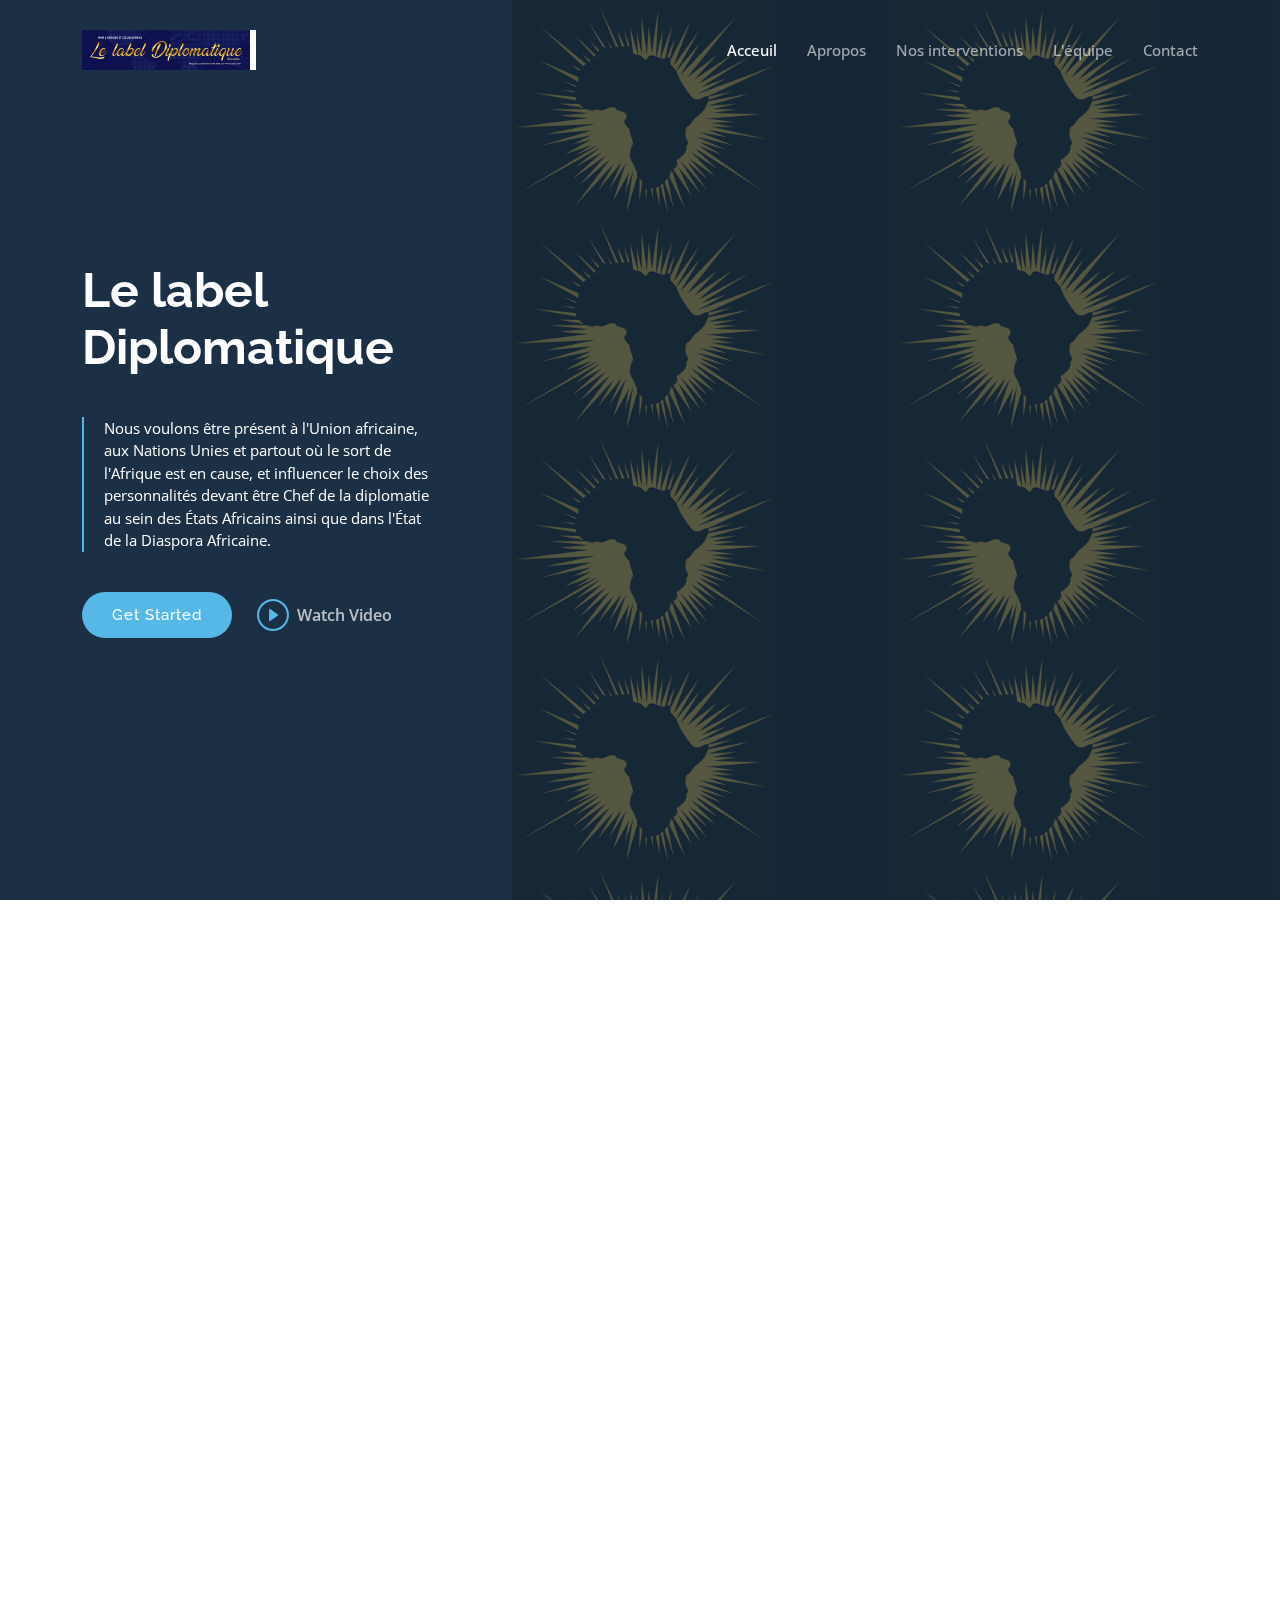
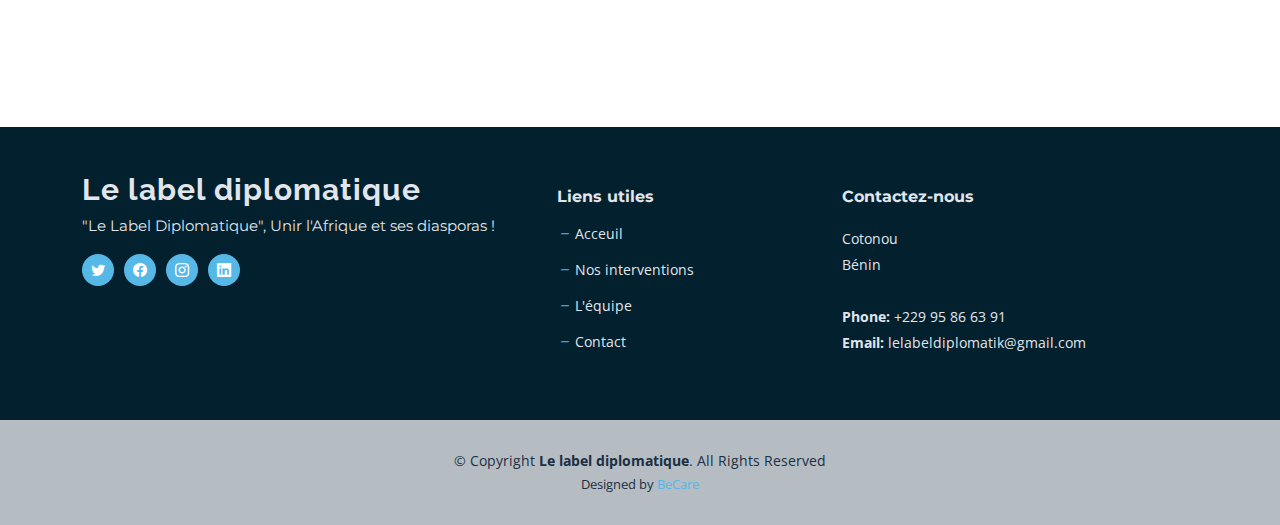
==== index.html @ 6b395da6 "first commit" ====
<!DOCTYPE html>
<html lang="en">

<head>
  <meta charset="utf-8">
  <meta content="width=device-width, initial-scale=1.0" name="viewport">

  <title>Le lael diplomatique</title>
  <meta content="" name="description">
  <meta content="" name="keywords">

  <!-- Favicons -->
  <link href="assets/img/favicon.svg" rel="icon">
  <link href="assets/img/apple-touch-icon.png" rel="apple-touch-icon">

  <!-- Google Fonts -->
  <link rel="preconnect" href="https://fonts.googleapis.com">
  <link rel="preconnect" href="https://fonts.gstatic.com" crossorigin>
  <link href="https://fonts.googleapis.com/css2?family=Open+Sans:ital,wght@0,300;0,400;0,500;0,600;0,700;1,300;1,400;1,600;1,700&family=Montserrat:ital,wght@0,300;0,400;0,500;0,600;0,700;1,300;1,400;1,500;1,600;1,700&family=Raleway:ital,wght@0,300;0,400;0,500;0,600;0,700;1,300;1,400;1,500;1,600;1,700&display=swap" rel="stylesheet">

  <!-- Vendor CSS Files -->
  <link href="assets/vendor/bootstrap/css/bootstrap.min.css" rel="stylesheet">
  <link href="assets/vendor/bootstrap-icons/bootstrap-icons.css" rel="stylesheet">
  <link href="assets/vendor/aos/aos.css" rel="stylesheet">
  <link href="assets/vendor/glightbox/css/glightbox.min.css" rel="stylesheet">
  <link href="assets/vendor/swiper/swiper-bundle.min.css" rel="stylesheet">
  <link href="assets/vendor/remixicon/remixicon.css" rel="stylesheet">

  <!-- Template Main CSS File -->
  <link href="assets/css/main.css" rel="stylesheet">

</head>

<body class="page-index">

  <!-- ======= Header ======= -->
  <header id="header" class="header d-flex align-items-center fixed-top">
    <div class="container-fluid container-xl d-flex align-items-center justify-content-between">

      <a href="index.html" class="logo d-flex align-items-center">
        <!-- Uncomment the line below if you also wish to use an image logo -->
        <!-- <img src="assets/img/logo.png" alt=""> -->
        <h1 class="d-flex align-items-center" style="background-color: white;"><img src="assets/img/lelabel.jpeg" alt=""></h1>
      </a>


      <i class="mobile-nav-toggle mobile-nav-show bi bi-list"></i>
      <i class="mobile-nav-toggle mobile-nav-hide d-none bi bi-x"></i>

      <nav id="navbar" class="navbar">
        <ul>
          <li><a href="index.html" class="active">Acceuil</a></li>
          <li><a href="#why-us">Apropos</a></li>
          <!-- .navbar <li><a href="services.html">Services</a></li>-->
          <li><a href="interviews.html">Nos interventions</a></li>
          <!--<li><a href="portfolio.html">Blog</a></li>-->
          <li><a href="team.html">L'équipe</a></li>
          <li><a href="contact.html">Contact</a></li>
        </ul>
      </nav><!-- .navbar -->
    </div>
  </header><!-- End Header -->

  <!-- ======= Hero Section ======= -->
  <section id="hero" class="hero d-flex align-items-center">
    <div class="container">
      <div class="row">
        <div class="col-xl-4">
          <h2 data-aos="fade-up">Le label Diplomatique</h2>
          <blockquote data-aos="fade-up" data-aos-delay="100">
            <p>Nous voulons être présent à l'Union africaine, aux Nations Unies et partout où le sort de l'Afrique est en cause, et influencer le choix des personnalités devant être Chef de la diplomatie au sein des États Africains ainsi que dans l'État de la Diaspora Africaine. </p>
          </blockquote>
          <div class="d-flex" data-aos="fade-up" data-aos-delay="200">
            <a href="#about" class="btn-get-started">Get Started</a>
            <a href="https://www.youtube.com/watch?v=LXb3EKWsInQ" class="glightbox btn-watch-video d-flex align-items-center"><i class="bi bi-play-circle"></i><span>Watch Video</span></a>
          </div>
        </div>
      </div>
    </div>
  </section><!-- End Hero Section -->

  <main id="main">

    <!-- ======= Why Choose Us Section ======= -->
    <section id="why-us" class="why-us">
      <div class="container" data-aos="fade-up">

        <div class="section-header">
          <h2>Pourquoi nous ?</h2>

        </div>

        <div class="row g-0" data-aos="fade-up" data-aos-delay="200">

          <div class="col-xl-5 img-bg" style="background-image: url('assets/img/img-2.jpg')"></div>
          <div class="col-xl-7 slides  position-relative">

            <div class="slides-1 swiper">
              <div class="swiper-wrapper">

                <div class="swiper-slide">
                  <div class="item">
                    <h3 class="mb-3">Le Magazine panafricain</h3>
                    <!---<h4 class="mb-3">Optio reiciendis accusantium iusto architecto at quia minima maiores quidem, dolorum.</h4>-->
                    <p> Il est entièrement dédié à la Diplomatie et aux Relations Internationales dénommé "Le Label Diplomatique" qui vise à déconstruire les fakes news des grandes puissances sur l'Afrique et révéler le vrai visage du "Berceau de l'humanité", à travers les hommes, les femmes et les jeunes qui travaillent à lui faire reprendre toute sa place dans le Concert des Nations.</p>
                  </div>
                </div><!-- End slide item -->

      

                <div class="swiper-slide">
                  <div class="item">
                    <h3 class="mb-3">Notre objectif</h3>
                    <!--<h4 class="mb-3">Necessitatibus voluptatibus explicabo dolores a vitae voluptatum.</h4>-->
                    <p>Dans les cinq (5) prochaines années, nous entendons travailler à davantage faire connaître toutes les bonnes initiatives qui propulsent le développement de l'Afrique et ceci à travers l'Etat de la Diaspora Africaine ainsi que des 54 États Africains. </p>
                  </div>
                </div><!-- End slide item -->

                <div class="swiper-slide">
                  <div class="item">
                    <h3 class="mb-3">Comment y arriver ?</h3>
                    <!--<h4 class="mb-3">Tempora quos est ut quia adipisci ut voluptas. Deleniti laborum soluta nihil est. Eum similique neque autem ut.</h4>-->
                    <p>Nous voulons être présent à l'Union africaine, aux Nations Unies et partout où le sort de l'Afrique est en cause, et influencer le choix des personnalités devant être Chef de la diplomatie au sein des États Africains ainsi que dans l'État de la Diaspora Africaine.</p>
                  </div>
                </div><!-- End slide item -->

              </div>
              <div class="swiper-pagination"></div>
            </div>
            <div class="swiper-button-prev"></div>
            <div class="swiper-button-next"></div>
          </div>

        </div>

      </div>
    </section><!-- End Why Choose Us Section -->

    <!-- ======= Our Services Section ======= -->
    <section id="services-list" class="services-list" style="display: none;">
      <div class="container" data-aos="fade-up">

        <div class="section-header">
          <h2>Our Services</h2>

        </div>

        <div class="row gy-5">

          <div class="col-lg-4 col-md-6 service-item d-flex" data-aos="fade-up" data-aos-delay="100">
            <div class="icon flex-shrink-0"><i class="bi bi-briefcase" style="color: #f57813;"></i></div>
            <div>
              <h4 class="title"><a href="#" class="stretched-link">Lorem Ipsum</a></h4>
              <p class="description">Voluptatum deleniti atque corrupti quos dolores et quas molestias excepturi sint occaecati cupiditate non provident</p>
            </div>
          </div>
          <!-- End Service Item -->

          <div class="col-lg-4 col-md-6 service-item d-flex" data-aos="fade-up" data-aos-delay="200">
            <div class="icon flex-shrink-0"><i class="bi bi-card-checklist" style="color: #15a04a;"></i></div>
            <div>
              <h4 class="title"><a href="#" class="stretched-link">Dolor Sitema</a></h4>
              <p class="description">Minim veniam, quis nostrud exercitation ullamco laboris nisi ut aliquip ex ea commodo consequat tarad limino ata</p>
            </div>
          </div><!-- End Service Item -->

          <div class="col-lg-4 col-md-6 service-item d-flex" data-aos="fade-up" data-aos-delay="300">
            <div class="icon flex-shrink-0"><i class="bi bi-bar-chart" style="color: #d90769;"></i></div>
            <div>
              <h4 class="title"><a href="#" class="stretched-link">Sed ut perspiciatis</a></h4>
              <p class="description">Duis aute irure dolor in reprehenderit in voluptate velit esse cillum dolore eu fugiat nulla pariatur</p>
            </div>
          </div><!-- End Service Item -->

          <div class="col-lg-4 col-md-6 service-item d-flex" data-aos="fade-up" data-aos-delay="400">
            <div class="icon flex-shrink-0"><i class="bi bi-binoculars" style="color: #15bfbc;"></i></div>
            <div>
              <h4 class="title"><a href="#" class="stretched-link">Magni Dolores</a></h4>
              <p class="description">Excepteur sint occaecat cupidatat non proident, sunt in culpa qui officia deserunt mollit anim id est laborum</p>
            </div>
          </div><!-- End Service Item -->

          <div class="col-lg-4 col-md-6 service-item d-flex" data-aos="fade-up" data-aos-delay="500">
            <div class="icon flex-shrink-0"><i class="bi bi-brightness-high" style="color: #f5cf13;"></i></div>
            <div>
              <h4 class="title"><a href="#" class="stretched-link">Nemo Enim</a></h4>
              <p class="description">At vero eos et accusamus et iusto odio dignissimos ducimus qui blanditiis praesentium voluptatum deleniti atque</p>
            </div>
          </div><!-- End Service Item -->

          <div class="col-lg-4 col-md-6 service-item d-flex" data-aos="fade-up" data-aos-delay="600">
            <div class="icon flex-shrink-0"><i class="bi bi-calendar4-week" style="color: #1335f5;"></i></div>
            <div>
              <h4 class="title"><a href="#" class="stretched-link">Eiusmod Tempor</a></h4>
              <p class="description">Et harum quidem rerum facilis est et expedita distinctio. Nam libero tempore, cum soluta nobis est eligendi</p>
            </div>
          </div><!-- End Service Item -->

        </div>

      </div>
    </section><!-- End Our Services Section -->

    <!-- ======= Call To Action Section ======= -->
    <section id="call-to-action" class="call-to-action" style="display: none;">
      <div class="container" data-aos="fade-up">
        <div class="row justify-content-center">
          <div class="col-lg-6 text-center">
            <h3>Ut fugiat aliquam aut non</h3>
            <p>Duis aute irure dolor in reprehenderit in voluptate velit esse cillum dolore eu fugiat nulla pariatur. Excepteur sint occaecat cupidatat non proident.</p>
            <a class="cta-btn" href="#">Call To Action</a>
          </div>
        </div>

      </div>
    </section><!-- End Call To Action Section -->

    <!-- ======= Features Section ======= -->
    <section id="features" class="features" style="display: none;">

      <div class="container" data-aos="fade-up">
        <div class="row">
          <div class="col-lg-7" data-aos="fade-up" data-aos-delay="100">
            <h3>Powerful Features for <br>Your Business</h3>

            <div class="row gy-4">

              <div class="col-md-6">
                <div class="icon-list d-flex">
                  <i class="ri-store-line" style="color: #ffbb2c;"></i>
                  <span>Easy Cart Features</span>
                </div>
              </div><!-- End Icon List Item-->

              <div class="col-md-6">
                <div class="icon-list d-flex">
                  <i class="ri-bar-chart-box-line" style="color: #5578ff;"></i>
                  <span>Sit amet consectetur adipisicing</span>
                </div>
              </div><!-- End Icon List Item-->

              <div class="col-md-6">
                <div class="icon-list d-flex">
                  <i class="ri-calendar-todo-line" style="color: #e80368;"></i>
                  <span>Ipsum Rerum Explicabo</span>
                </div>
              </div><!-- End Icon List Item-->

              <div class="col-md-6">
                <div class="icon-list d-flex">
                  <i class="ri-paint-brush-line" style="color: #e361ff;"></i>
                  <span>Easy Cart Features</span>
                </div>
              </div><!-- End Icon List Item-->

              <div class="col-md-6">
                <div class="icon-list d-flex">
                  <i class="ri-database-2-line" style="color: #47aeff;"></i>
                  <span>Easy Cart Features</span>
                </div>
              </div><!-- End Icon List Item-->

              <div class="col-md-6">
                <div class="icon-list d-flex">
                  <i class="ri-gradienter-line" style="color: #ffa76e;"></i>
                  <span>Sit amet consectetur adipisicing</span>
                </div>
              </div><!-- End Icon List Item-->

              <div class="col-md-6">
                <div class="icon-list d-flex">
                  <i class="ri-file-list-3-line" style="color: #11dbcf;"></i>
                  <span>Ipsum Rerum Explicabo</span>
                </div>
              </div><!-- End Icon List Item-->

              <div class="col-md-6">
                <div class="icon-list d-flex">
                  <i class="ri-base-station-line" style="color: #ff5828;"></i>
                  <span>Easy Cart Features</span>
                </div>
              </div><!-- End Icon List Item-->
            </div>
          </div>
          <div class="col-lg-5 position-relative" data-aos="fade-up" data-aos-delay="200">
            <div class="phone-wrap">
              <img src="assets/img/iphone.png" alt="Image" class="img-fluid">
            </div>
          </div>
        </div>

      </div>

      <div class="details">
        <div class="container" data-aos="fade-up" data-aos-delay="300">
          <div class="row">
            <div class="col-md-6">
              <h4>Labore Sdio Lidui<br>Bonde Naruto</h4>
              <p>Lorem ipsum dolor sit amet, consectetur adipisicing elit. Numquam nostrum molestias doloremque quae delectus odit minima corrupti blanditiis quo animi!</p>
              <a href="#about" class="btn-get-started">Get Started</a>
            </div>
          </div>

        </div>
      </div>

    </section><!-- End Features Section -->

    <!-- ======= Recent Blog Posts Section ======= -->
    <section id="recent-posts" class="recent-posts" style="display: none;">
      <div class="container" data-aos="fade-up">

        <div class="section-header">
          <h2>Recent Blog Posts</h2>

        </div>

        <div class="row gy-5">

          <div class="col-xl-3 col-md-6" data-aos="fade-up" data-aos-delay="100">
            <div class="post-box">
              <div class="post-img"><img src="assets/img/blog/blog-1.jpg" class="img-fluid" alt=""></div>
              <div class="meta">
                <span class="post-date">Tue, December 12</span>
                <span class="post-author"> / Julia Parker</span>
              </div>
              <h3 class="post-title">Eum ad dolor et. Autem aut fugiat debitis</h3>
              <p>Illum voluptas ab enim placeat. Adipisci enim velit nulla. Vel omnis laudantium. Asperiores eum ipsa est officiis. Modi qui magni est...</p>
              <a href="blog-details.html" class="readmore stretched-link"><span>Read More</span><i class="bi bi-arrow-right"></i></a>
            </div>
          </div>

          <div class="col-xl-3 col-md-6" data-aos="fade-up" data-aos-delay="200">
            <div class="post-box">
              <div class="post-img"><img src="assets/img/blog/blog-2.jpg" class="img-fluid" alt=""></div>
              <div class="meta">
                <span class="post-date">Fri, September 05</span>
                <span class="post-author"> / Mario Douglas</span>
              </div>
              <h3 class="post-title">Et repellendus molestiae qui est sed omnis</h3>
              <p>Voluptatem nesciunt omnis libero autem tempora enim ut ipsam id. Odit quia ab eum assumenda. Quisquam omnis doloribus...</p>
              <a href="blog-details.html" class="readmore stretched-link"><span>Read More</span><i class="bi bi-arrow-right"></i></a>
            </div>
          </div>

          <div class="col-xl-3 col-md-6" data-aos="fade-up" data-aos-delay="300">
            <div class="post-box">
              <div class="post-img"><img src="assets/img/blog/blog-3.jpg" class="img-fluid" alt=""></div>
              <div class="meta">
                <span class="post-date">Tue, July 27</span>
                <span class="post-author"> / Lisa Hunter</span>
              </div>
              <h3 class="post-title">Quia assumenda est et veritati</h3>
              <p>Quia nam eaque omnis explicabo similique eum quaerat similique laboriosam. Quis omnis repellat sed quae consectetur magnam...</p>
              <a href="blog-details.html" class="readmore stretched-link"><span>Read More</span><i class="bi bi-arrow-right"></i></a>
            </div>
          </div>

          <div class="col-xl-3 col-md-6" data-aos="fade-up" data-aos-delay="400">
            <div class="post-box">
              <div class="post-img"><img src="assets/img/blog/blog-4.jpg" class="img-fluid" alt=""></div>
              <div class="meta">
                <span class="post-date">Tue, Sep 16</span>
                <span class="post-author"> / Mario Douglas</span>
              </div>
              <h3 class="post-title">Pariatur quia facilis similique deleniti</h3>
              <p>Et consequatur eveniet nam voluptas commodi cumque ea est ex. Aut quis omnis sint ipsum earum quia eligendi...</p>
              <a href="blog-details.html" class="readmore stretched-link"><span>Read More</span><i class="bi bi-arrow-right"></i></a>
            </div>
          </div>

        </div>

      </div>
    </section><!-- End Recent Blog Posts Section -->
<div></div><br><br><br>
  </main><!-- End #main -->

  <!-- ======= Footer ======= -->
  <footer id="footer" class="footer" >

    <div class="footer-content" style="background-color: #03202e;">
      <div class="container">
        <div class="row gy-4">
          <div class="col-lg-5 col-md-12 footer-info">
            <a href="index.html" class="logo d-flex align-items-center">
              <span style="color: #e1e6ec;">Le label diplomatique</span>
            </a>
            <p style="color: #e1e6ec;">"Le Label Diplomatique", Unir l'Afrique et ses diasporas !</p>
            <div class="social-links d-flex  mt-3">
              <a href="#" class="twitter"><i class="bi bi-twitter"></i></a>
              <a href="#" class="facebook"><i class="bi bi-facebook"></i></a>
              <a href="#" class="instagram"><i class="bi bi-instagram"></i></a>
              <a href="#" class="linkedin"><i class="bi bi-linkedin"></i></a>
            </div>
          </div>

          <div class="col-lg-3 col-6 footer-links">
            <h4>Liens utiles</h4>
            <ul>
              <li><i class="bi bi-dash"></i> <a href="#">Acceuil</a></li>
              <li><i class="bi bi-dash"></i> <a href="#">Nos interventions</a></li>
              <li><i class="bi bi-dash"></i> <a href="#">L'équipe</a></li>
              <li><i class="bi bi-dash"></i> <a href="#">Contact</a></li>
            </ul>
          </div>

          <div class="col-lg-4 col-md-12 footer-contact text-center text-md-start">
            <h4>Contactez-nous</h4>
            <p style="color: #e1e6ec;">
              Cotonou<br>
              Bénin <br><br>
              <strong>Phone:</strong> +229 95 86 63 91<br>
              <strong>Email:</strong> lelabeldiplomatik@gmail.com<br>
            </p>

          </div>

        </div>
      </div>
    </div>

    <div class="footer-legal" style="background-color: #03202e4b;">
      <div class="container">
        <div class="copyright">
          &copy; Copyright <strong><span>Le label diplomatique</span></strong>. All Rights Reserved
        </div>
        <div class="credits">
          <!-- All the links in the footer should remain intact. -->
          <!-- You can delete the links only if you purchased the pro version. -->
          <!-- Licensing information: https://bootstrapmade.com/license/ -->
          <!-- Purchase the pro version with working PHP/AJAX contact form: https://bootstrapmade.com/nova-bootstrap-business-template/ -->
          Designed by <a href="https://bootstrapmade.com/">BeCare</a>
        </div>
      </div>
    </div>
  </footer><!-- End Footer -->
  <!-- End Footer -->

  <a href="#" class="scroll-top d-flex align-items-center justify-content-center"><i class="bi bi-arrow-up-short"></i></a>

  <div id="preloader"></div>

  <!-- Vendor JS Files -->
  <script src="assets/vendor/bootstrap/js/bootstrap.bundle.min.js"></script>
  <script src="assets/vendor/aos/aos.js"></script>
  <script src="assets/vendor/glightbox/js/glightbox.min.js"></script>
  <script src="assets/vendor/swiper/swiper-bundle.min.js"></script>
  <script src="assets/vendor/isotope-layout/isotope.pkgd.min.js"></script>
  <script src="assets/vendor/php-email-form/validate.js"></script>

  <!-- Template Main JS File -->
  <script src="assets/js/main.js"></script>

</body>

</html>
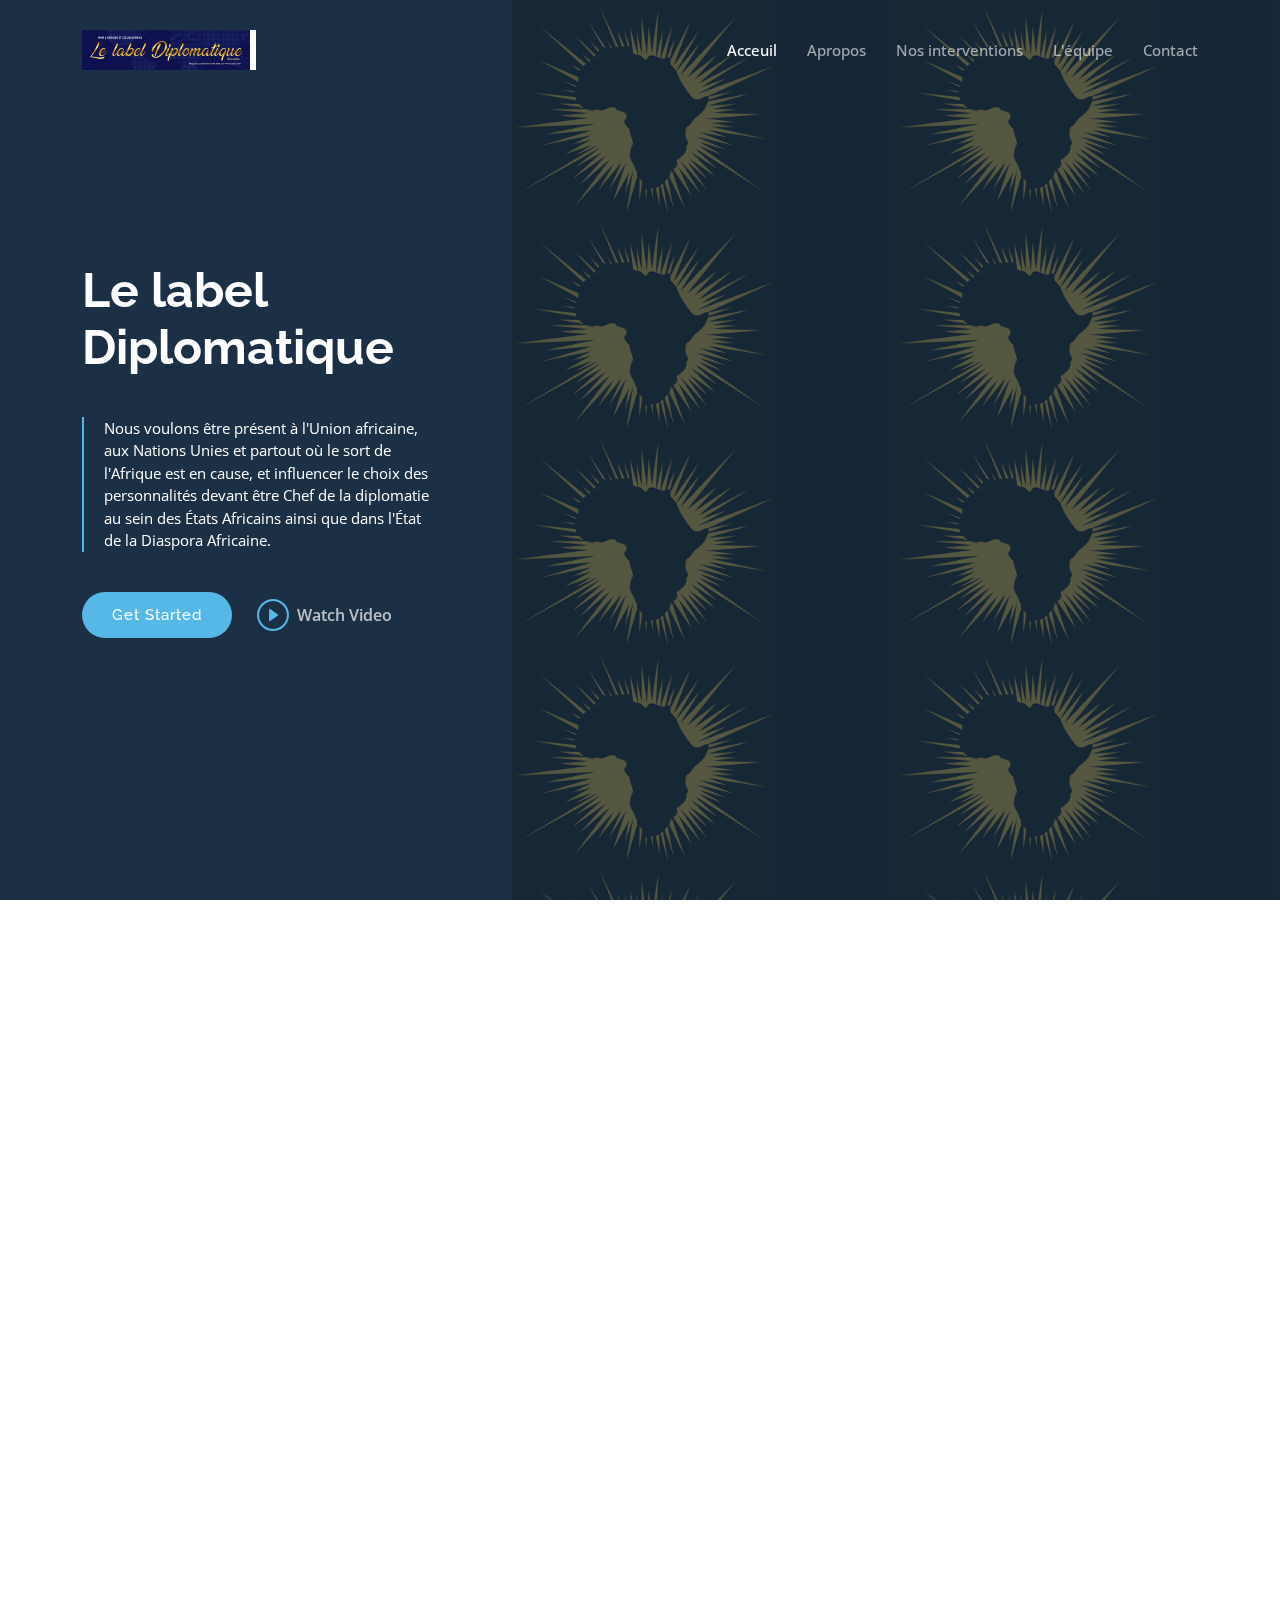
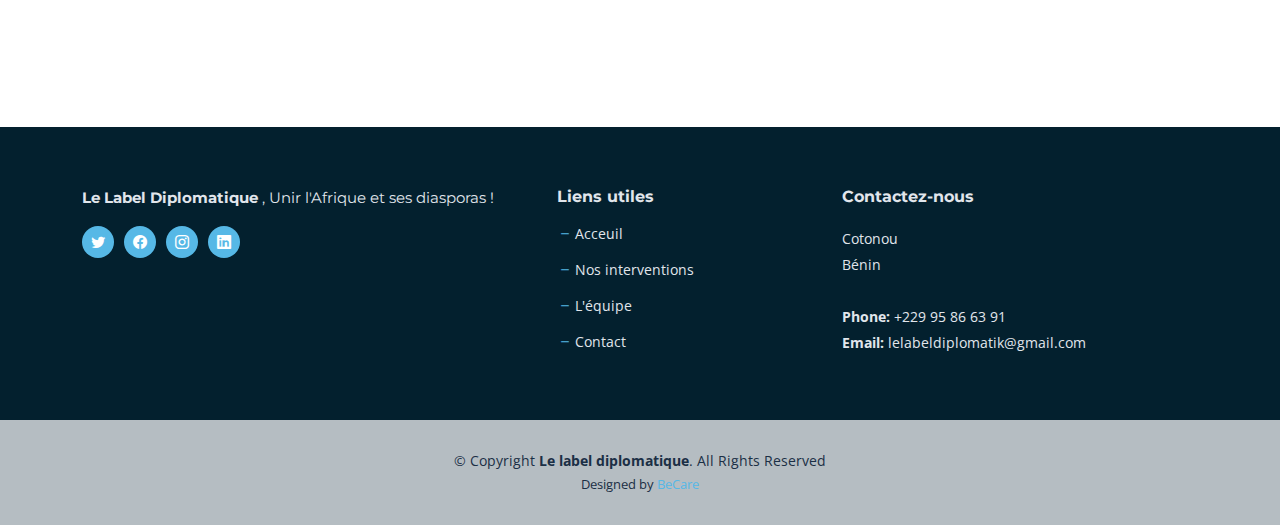
==== commit 61dc1985: "footer change" ====
--- a/index.html
+++ b/index.html
@@ -383,10 +383,10 @@
       <div class="container">
         <div class="row gy-4">
           <div class="col-lg-5 col-md-12 footer-info">
-            <a href="index.html" class="logo d-flex align-items-center">
+            <!-- <a href="index.html" class="logo d-flex align-items-center">
               <span style="color: #e1e6ec;">Le label diplomatique</span>
-            </a>
-            <p style="color: #e1e6ec;">"Le Label Diplomatique", Unir l'Afrique et ses diasporas !</p>
+            </a>-->
+            <p style="color: #e1e6ec;"><strong >Le Label Diplomatique</strong> , Unir l'Afrique et ses diasporas !</p>
             <div class="social-links d-flex  mt-3">
               <a href="#" class="twitter"><i class="bi bi-twitter"></i></a>
               <a href="#" class="facebook"><i class="bi bi-facebook"></i></a>
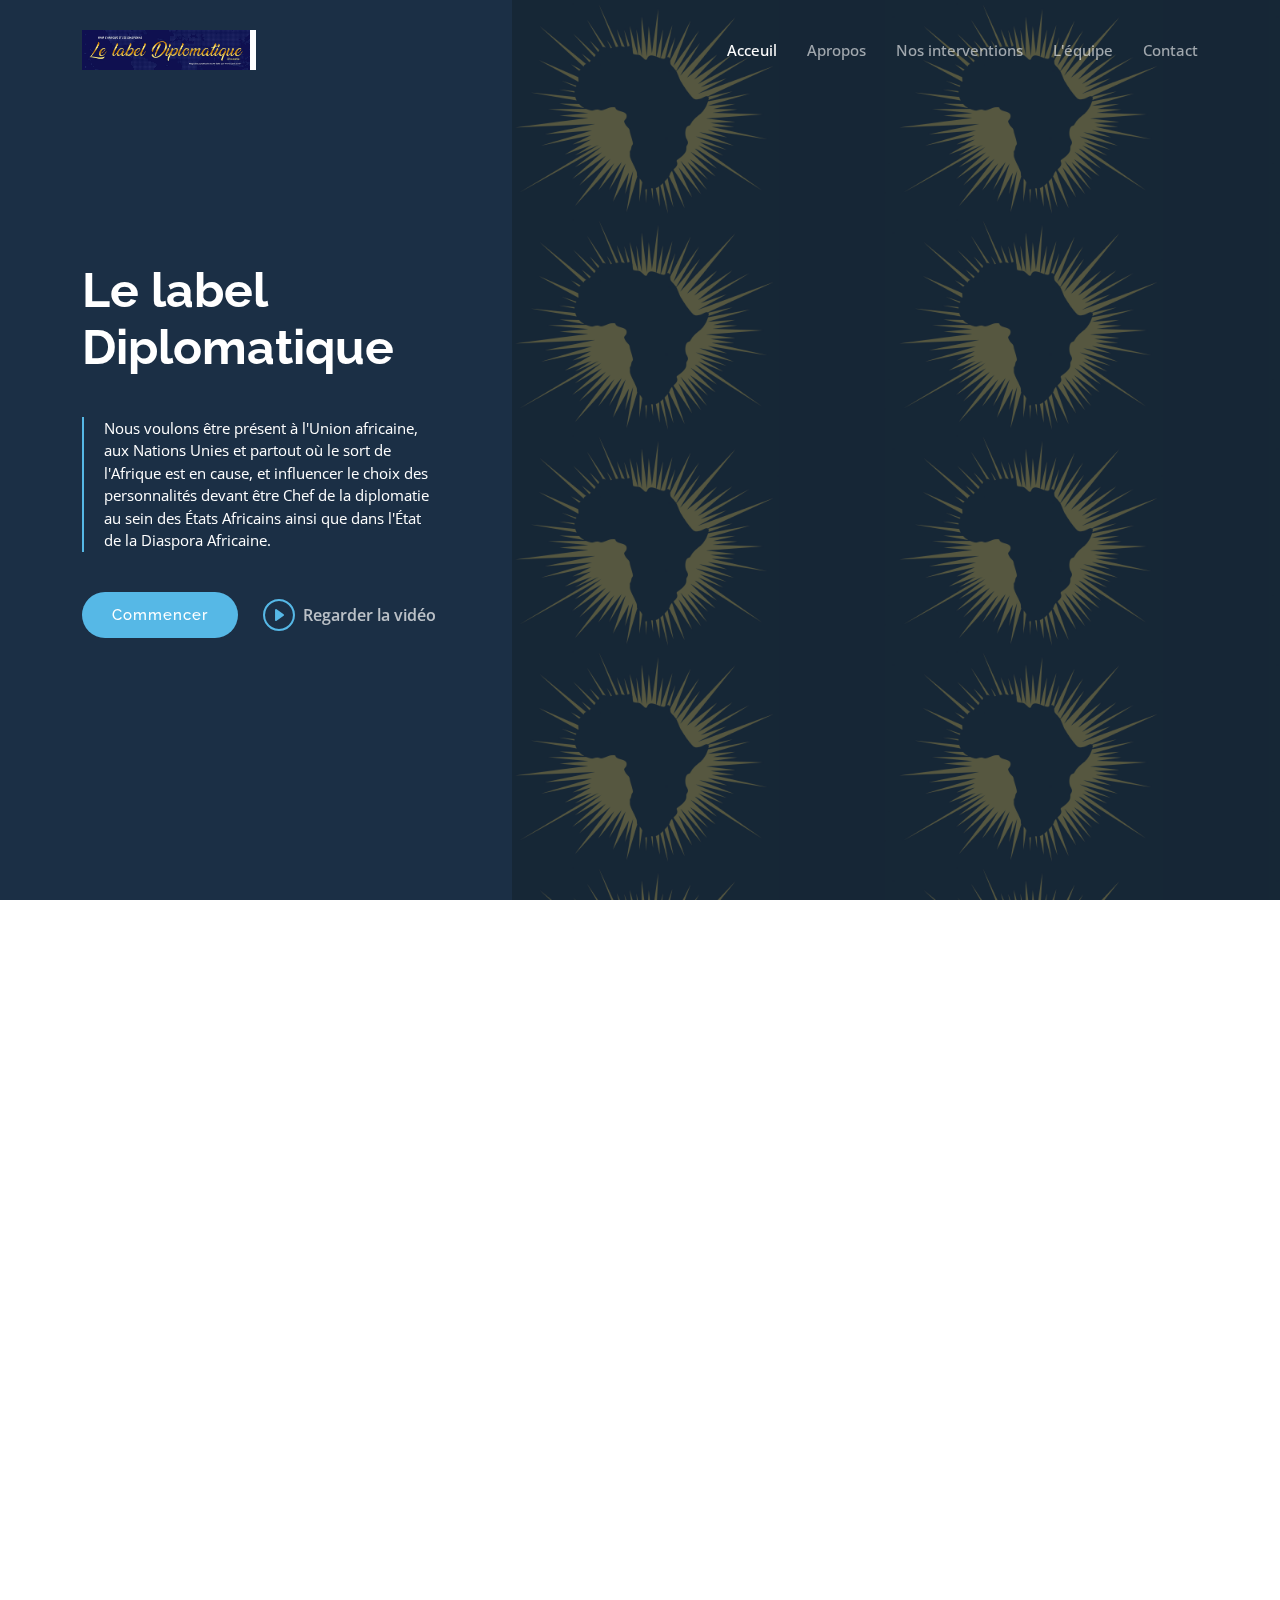
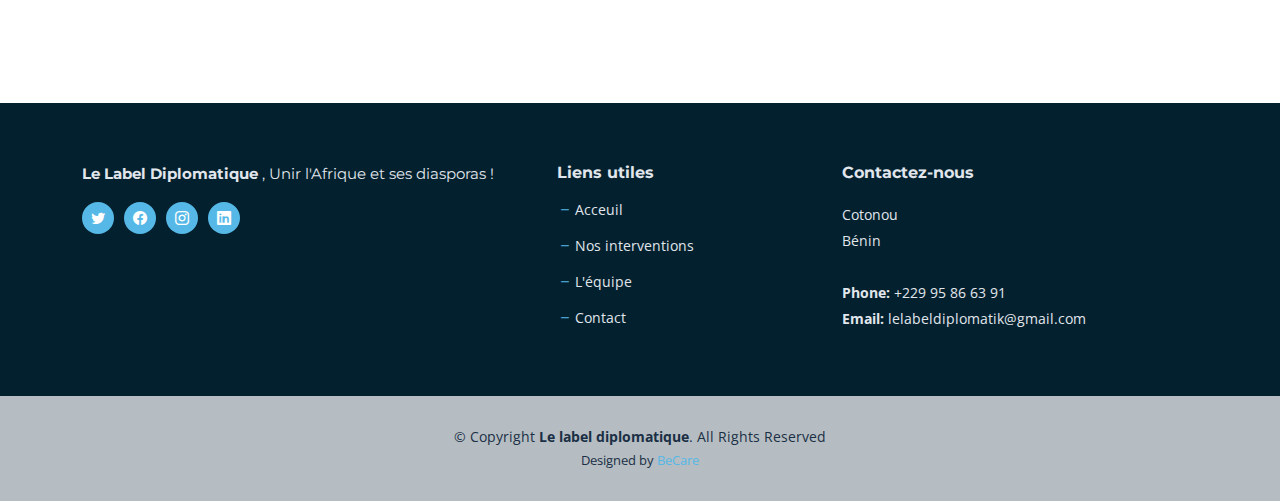
==== commit aecacf1e: "order team change" ====
--- a/index.html
+++ b/index.html
@@ -71,8 +71,8 @@
             <p>Nous voulons être présent à l'Union africaine, aux Nations Unies et partout où le sort de l'Afrique est en cause, et influencer le choix des personnalités devant être Chef de la diplomatie au sein des États Africains ainsi que dans l'État de la Diaspora Africaine. </p>
           </blockquote>
           <div class="d-flex" data-aos="fade-up" data-aos-delay="200">
-            <a href="#about" class="btn-get-started">Get Started</a>
-            <a href="https://www.youtube.com/watch?v=LXb3EKWsInQ" class="glightbox btn-watch-video d-flex align-items-center"><i class="bi bi-play-circle"></i><span>Watch Video</span></a>
+            <a href="#why-us" class="btn-get-started">Commencer</a>
+            <a href="https://www.youtube.com/watch?v=FQoEgoKV_ww" class="glightbox btn-watch-video d-flex align-items-center"><i class="bi bi-play-circle"></i><span>Regarder la vidéo</span></a>
           </div>
         </div>
       </div>
@@ -102,7 +102,7 @@
                   <div class="item">
                     <h3 class="mb-3">Le Magazine panafricain</h3>
                     <!---<h4 class="mb-3">Optio reiciendis accusantium iusto architecto at quia minima maiores quidem, dolorum.</h4>-->
-                    <p> Il est entièrement dédié à la Diplomatie et aux Relations Internationales dénommé "Le Label Diplomatique" qui vise à déconstruire les fakes news des grandes puissances sur l'Afrique et révéler le vrai visage du "Berceau de l'humanité", à travers les hommes, les femmes et les jeunes qui travaillent à lui faire reprendre toute sa place dans le Concert des Nations.</p>
+                    <p> Il est entièrement dédié à la Diplomatie et aux Relations Internationales qui vise à déconstruire les fakes news des grandes puissances sur l'Afrique et révéler le vrai visage du "Berceau de l'humanité", à travers les hommes, les femmes et les jeunes qui travaillent à lui faire reprendre toute sa place dans le Concert des Nations.</p>
                   </div>
                 </div><!-- End slide item -->
 
@@ -112,7 +112,7 @@
                   <div class="item">
                     <h3 class="mb-3">Notre objectif</h3>
                     <!--<h4 class="mb-3">Necessitatibus voluptatibus explicabo dolores a vitae voluptatum.</h4>-->
-                    <p>Dans les cinq (5) prochaines années, nous entendons travailler à davantage faire connaître toutes les bonnes initiatives qui propulsent le développement de l'Afrique et ceci à travers l'Etat de la Diaspora Africaine ainsi que des 54 États Africains. </p>
+                  <p>Dans les cinq (5) prochaines années, nous entendons travailler à davantage faire connaître toutes les bonnes initiatives qui propulsent le développement de l'Afrique et ceci à travers l'Etat de la Diaspora Africaine ainsi que (l)es 54 États Africains</p>
                   </div>
                 </div><!-- End slide item -->
 
@@ -120,7 +120,7 @@
                   <div class="item">
                     <h3 class="mb-3">Comment y arriver ?</h3>
                     <!--<h4 class="mb-3">Tempora quos est ut quia adipisci ut voluptas. Deleniti laborum soluta nihil est. Eum similique neque autem ut.</h4>-->
-                    <p>Nous voulons être présent à l'Union africaine, aux Nations Unies et partout où le sort de l'Afrique est en cause, et influencer le choix des personnalités devant être Chef de la diplomatie au sein des États Africains ainsi que dans l'État de la Diaspora Africaine.</p>
+                    <p>Nous voulons être présent à l'Union africaine, aux Nations Unies et partout où le sort de l'Afrique est en jeu, et influencer la politique étrangère des États Africains, de l'État de la Diaspora Africaine ainsi que la politique africaine des autres acteurs de la scène internationale.</p>
                   </div>
                 </div><!-- End slide item -->
 
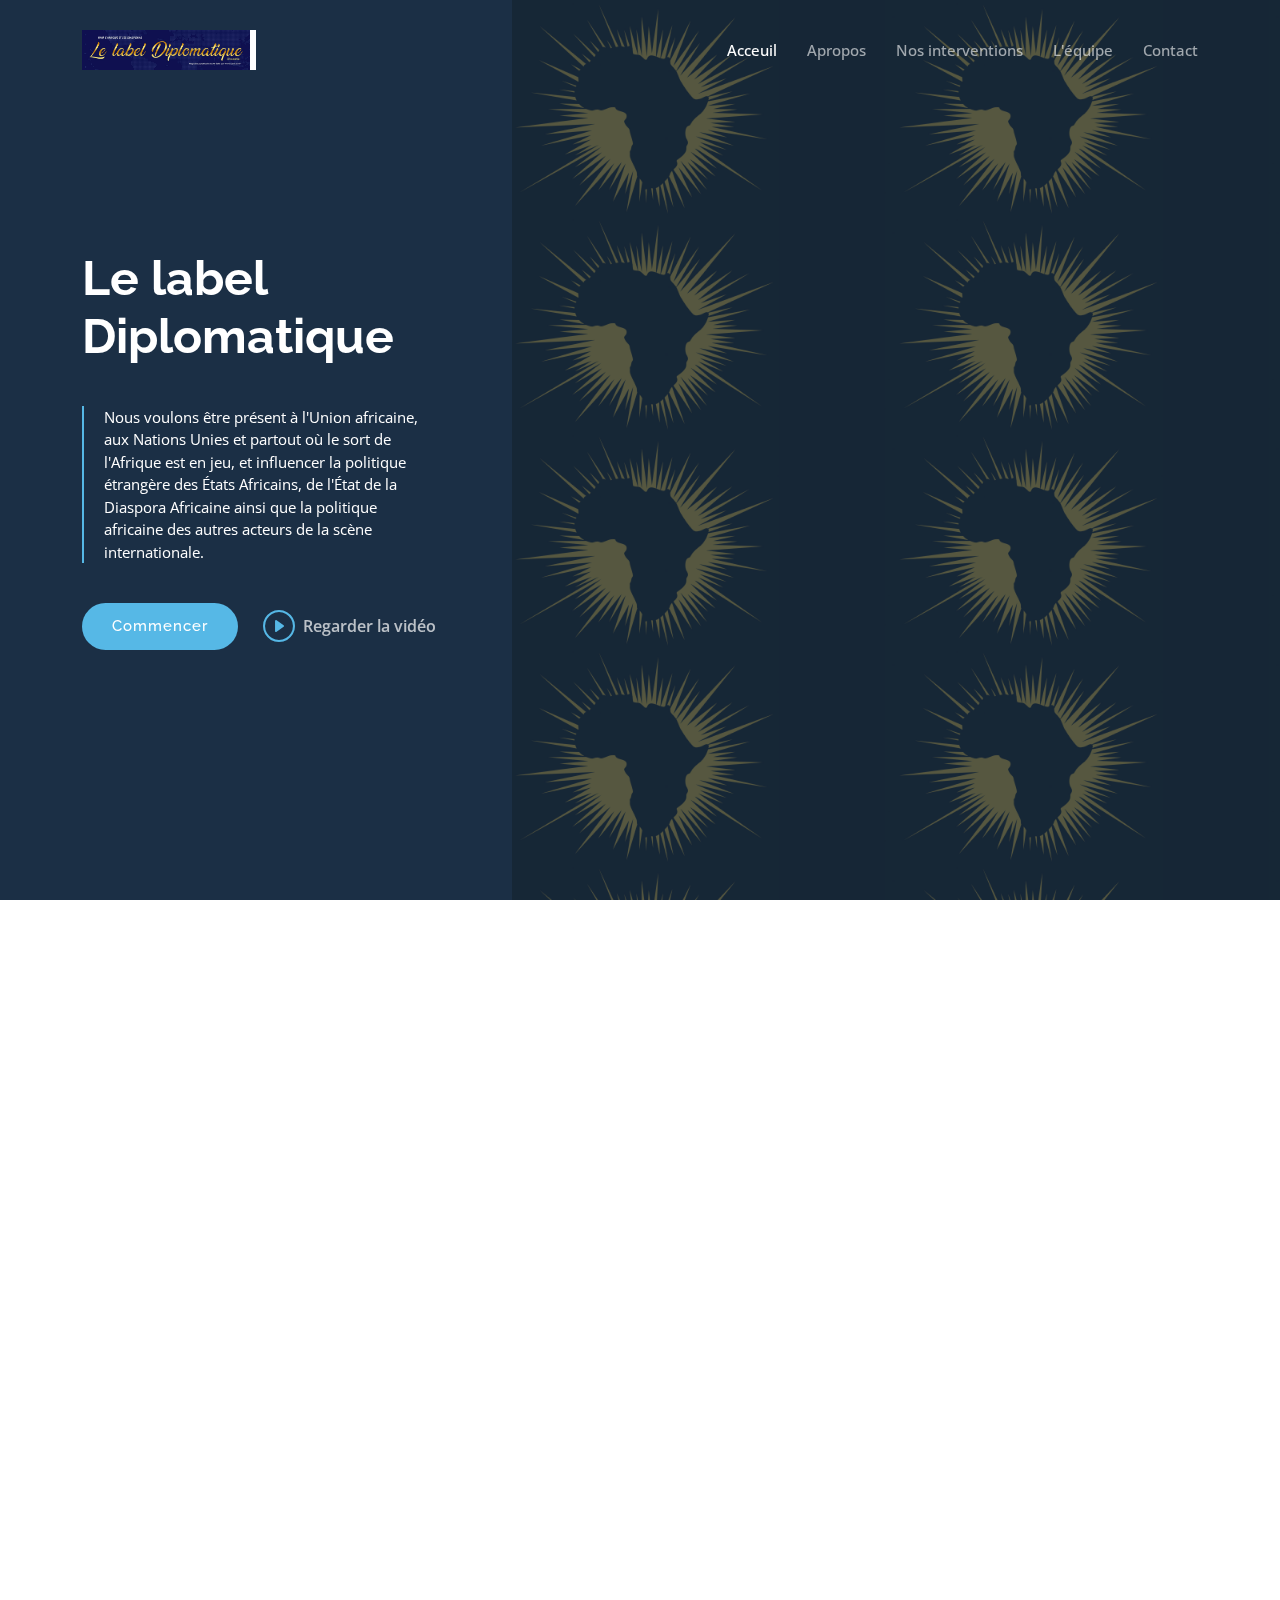
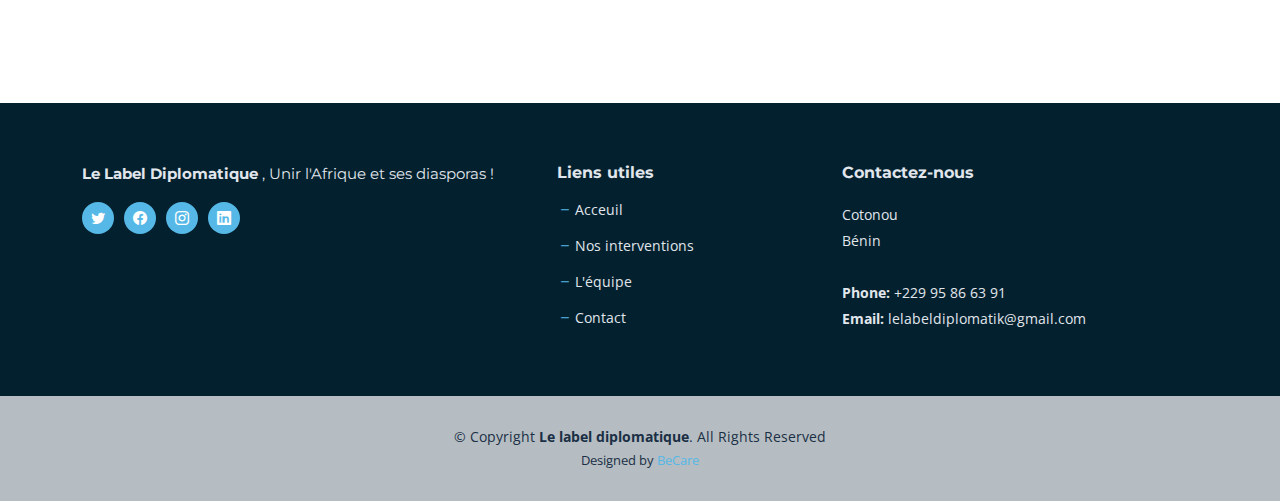
==== commit fbe9bc0d: "text change" ====
--- a/index.html
+++ b/index.html
@@ -68,7 +68,7 @@
         <div class="col-xl-4">
           <h2 data-aos="fade-up">Le label Diplomatique</h2>
           <blockquote data-aos="fade-up" data-aos-delay="100">
-            <p>Nous voulons être présent à l'Union africaine, aux Nations Unies et partout où le sort de l'Afrique est en cause, et influencer le choix des personnalités devant être Chef de la diplomatie au sein des États Africains ainsi que dans l'État de la Diaspora Africaine. </p>
+            <p>Nous voulons être présent à l'Union africaine, aux Nations Unies et partout où le sort de l'Afrique est en jeu, et influencer la politique étrangère des États Africains, de l'État de la Diaspora Africaine ainsi que la politique africaine des autres acteurs de la scène internationale.</p>
           </blockquote>
           <div class="d-flex" data-aos="fade-up" data-aos-delay="200">
             <a href="#why-us" class="btn-get-started">Commencer</a>
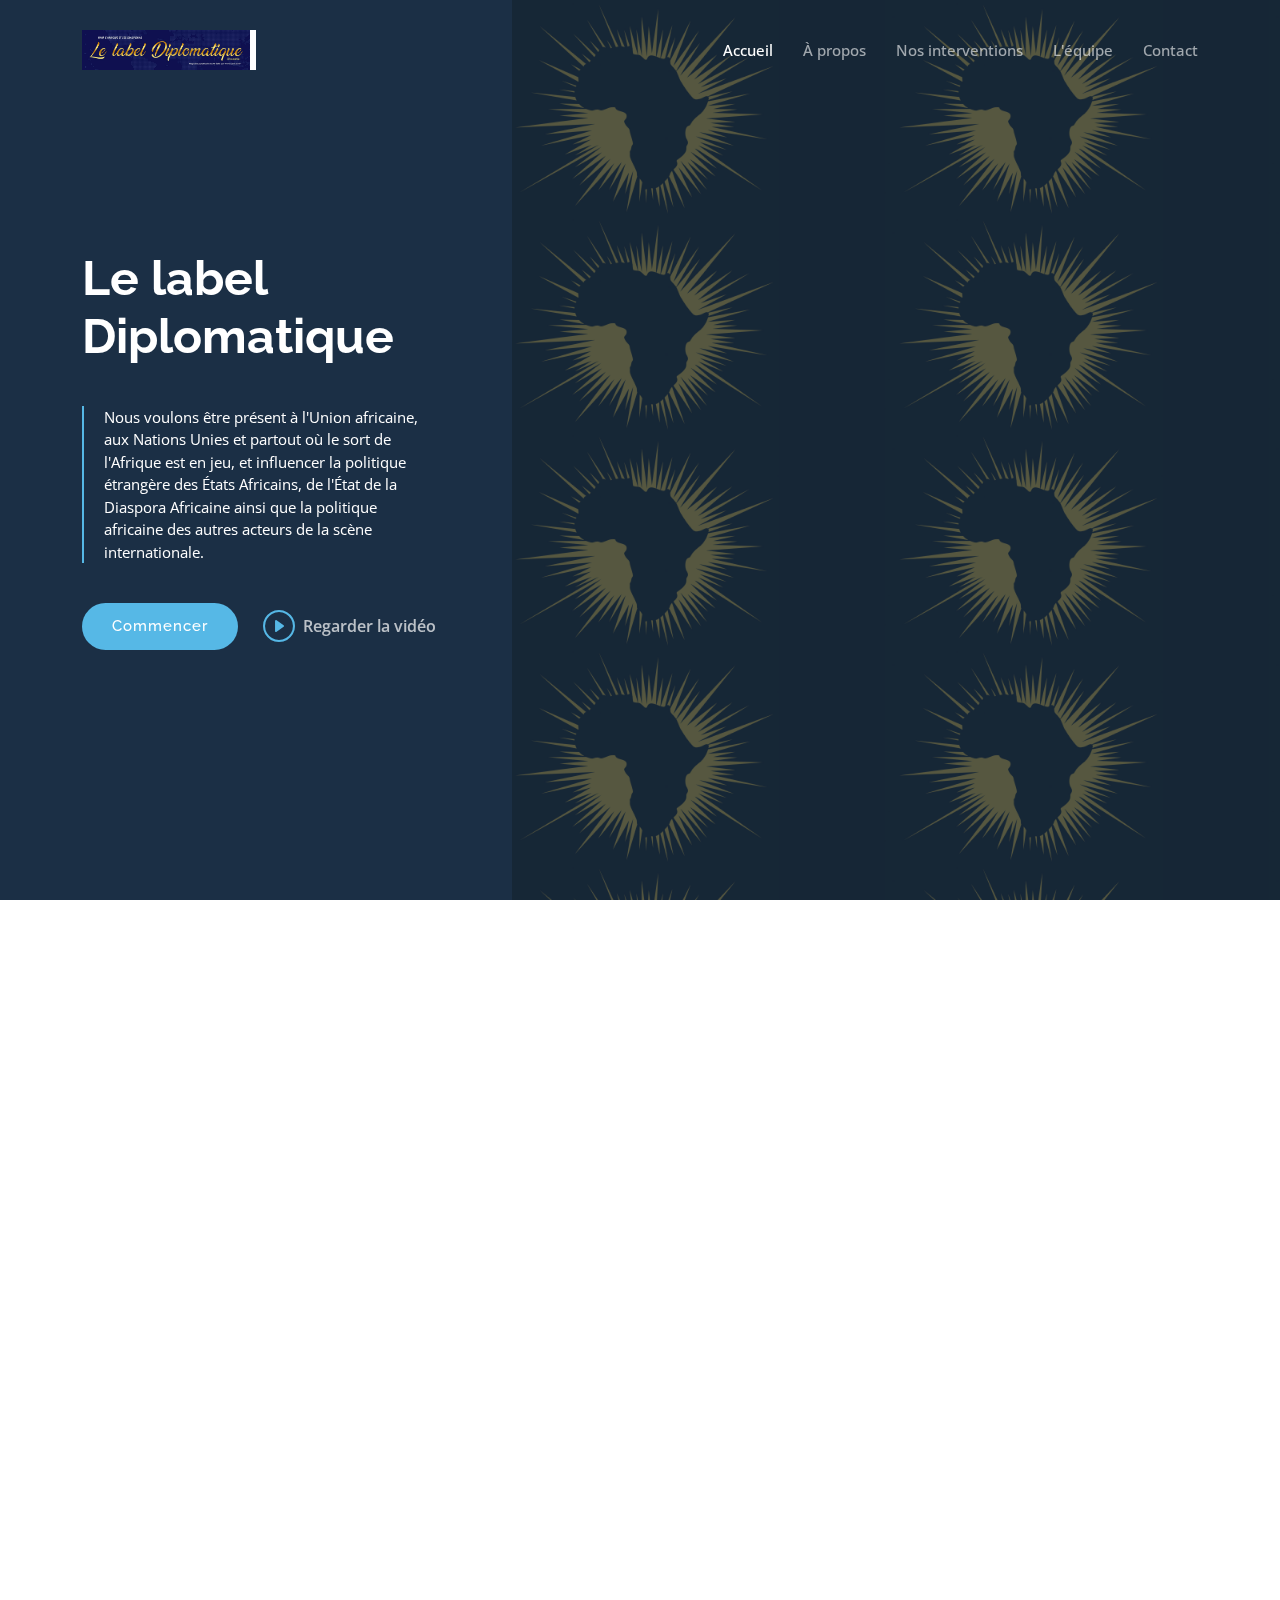
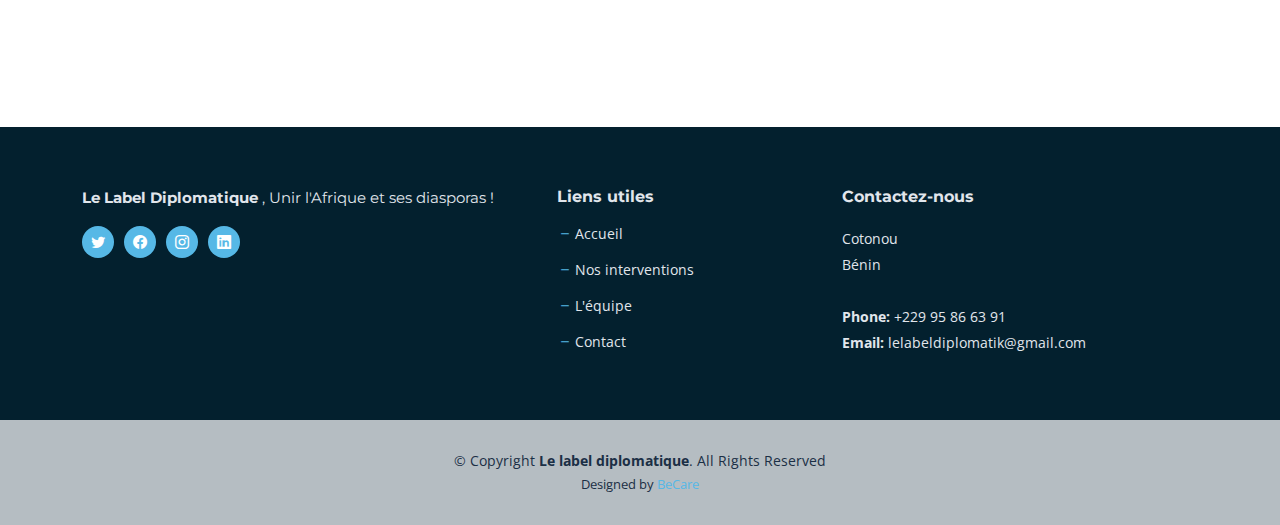
==== commit 12d4f8d9: "youtube" ====
--- a/index.html
+++ b/index.html
@@ -49,8 +49,8 @@
 
       <nav id="navbar" class="navbar">
         <ul>
-          <li><a href="index.html" class="active">Acceuil</a></li>
-          <li><a href="#why-us">Apropos</a></li>
+          <li><a href="index.html" class="active">Accueil</a></li>
+          <li><a href="#why-us">À propos</a></li>
           <!-- .navbar <li><a href="services.html">Services</a></li>-->
           <li><a href="interviews.html">Nos interventions</a></li>
           <!--<li><a href="portfolio.html">Blog</a></li>-->
@@ -102,7 +102,8 @@
                   <div class="item">
                     <h3 class="mb-3">Le Magazine panafricain</h3>
                     <!---<h4 class="mb-3">Optio reiciendis accusantium iusto architecto at quia minima maiores quidem, dolorum.</h4>-->
-                    <p> Il est entièrement dédié à la Diplomatie et aux Relations Internationales qui vise à déconstruire les fakes news des grandes puissances sur l'Afrique et révéler le vrai visage du "Berceau de l'humanité", à travers les hommes, les femmes et les jeunes qui travaillent à lui faire reprendre toute sa place dans le Concert des Nations.</p>
+                    <p>
+                      "Le Label Diplomatique" est entièrement dédié à la Diplomatie et aux Relations Internationales et vise à déconstruire les fakes news des grandes puissances sur l'Afrique et révéler le vrai visage du "Berceau de l'humanité", à travers les hommes, les femmes et les jeunes qui travaillent à lui faire reprendre toute sa place dans le Concert des Nations.</p>
                   </div>
                 </div><!-- End slide item -->
 
@@ -112,7 +113,7 @@
                   <div class="item">
                     <h3 class="mb-3">Notre objectif</h3>
                     <!--<h4 class="mb-3">Necessitatibus voluptatibus explicabo dolores a vitae voluptatum.</h4>-->
-                  <p>Dans les cinq (5) prochaines années, nous entendons travailler à davantage faire connaître toutes les bonnes initiatives qui propulsent le développement de l'Afrique et ceci à travers l'Etat de la Diaspora Africaine ainsi que (l)es 54 États Africains</p>
+                  <p>Dans les cinq (5) prochaines années, nous entendons travailler à davantage faire connaître toutes les bonnes initiatives qui propulsent le développement de l'Afrique et ceci à travers l'Etat de la Diaspora Africaine ainsi que les 54 États Africains</p>
                   </div>
                 </div><!-- End slide item -->
 
@@ -398,7 +399,7 @@
           <div class="col-lg-3 col-6 footer-links">
             <h4>Liens utiles</h4>
             <ul>
-              <li><i class="bi bi-dash"></i> <a href="#">Acceuil</a></li>
+              <li><i class="bi bi-dash"></i> <a href="#">Accueil</a></li>
               <li><i class="bi bi-dash"></i> <a href="#">Nos interventions</a></li>
               <li><i class="bi bi-dash"></i> <a href="#">L'équipe</a></li>
               <li><i class="bi bi-dash"></i> <a href="#">Contact</a></li>
